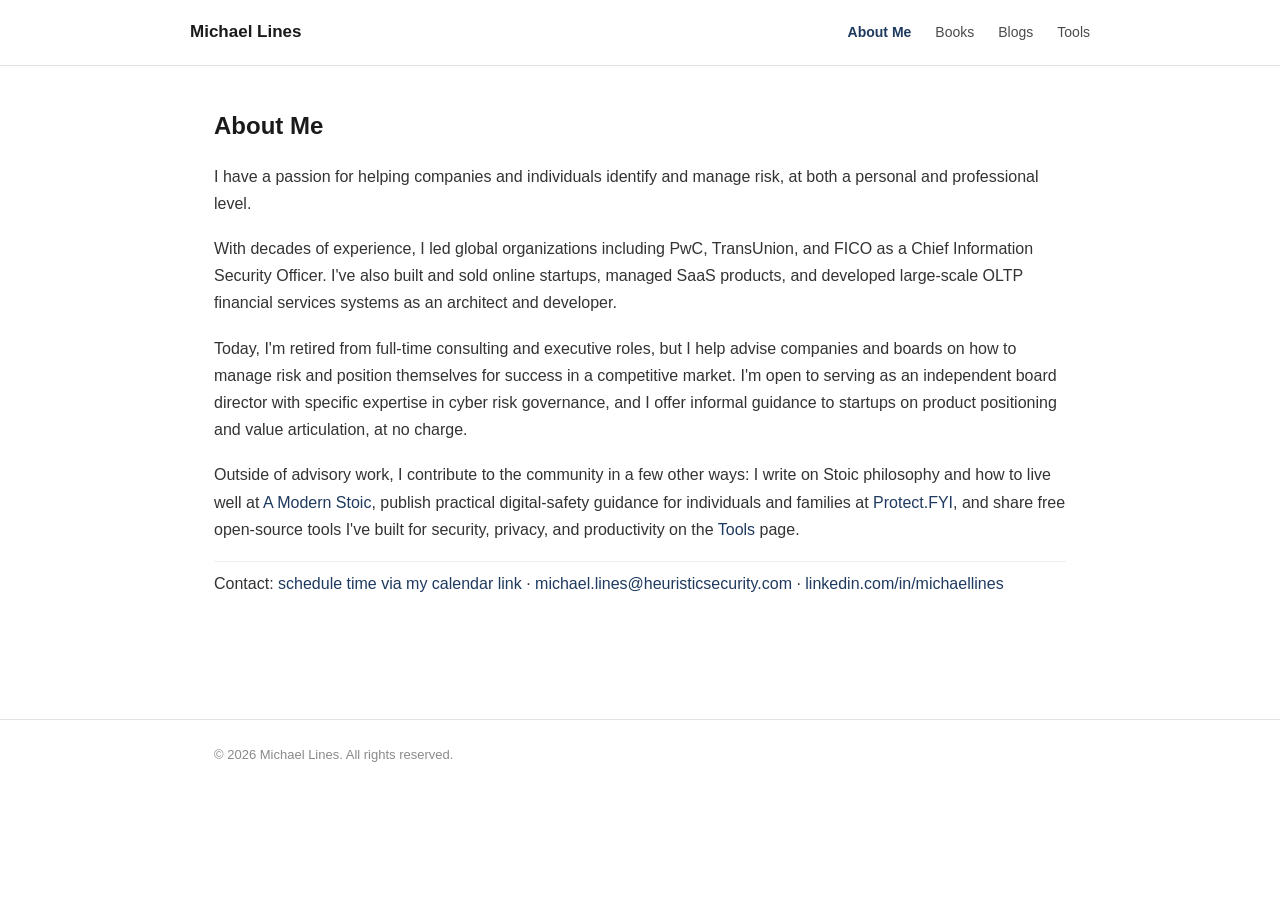
==== about.html @ 543152e7 "Add files via upload" ====
<!DOCTYPE html>
<html lang="en">
<head>
  <meta charset="UTF-8">
  <meta name="viewport" content="width=device-width, initial-scale=1.0">
  <title>About Me — Michael Lines</title>
  <meta name="description" content="Background, career, and current advisory work of Michael Lines, retired global CISO and author.">
  <link rel="stylesheet" href="css/style.css">
</head>
<body>

  <header class="toolbar">
    <div class="container toolbar-inner">
      <a class="toolbar-name" href="index.html">Michael Lines</a>
      <nav class="toolbar-nav">
        <a href="about.html" class="active">About Me</a>
        <a href="books.html">Books</a>
        <a href="blogs.html">Blogs</a>
        <a href="tools.html">Tools</a>
      </nav>
    </div>
  </header>

  <main class="container">
    <div class="page-header">
      <h1>About Me</h1>
    </div>

    <section class="bio">
      <p>I have a passion for helping companies and individuals identify and manage risk, at both a personal and professional level.</p>

      <p>With decades of experience, I led global organizations including PwC, TransUnion, and FICO as a Chief Information Security Officer. I've also built and sold online startups, managed SaaS products, and developed large-scale OLTP financial services systems as an architect and developer.</p>

      <p>Today, I'm retired from full-time consulting and executive roles, but I help advise companies and boards on how to manage risk and position themselves for success in a competitive market. I'm open to serving as an independent board director with specific expertise in cyber risk governance, and I offer informal guidance to startups on product positioning and value articulation, at no charge.</p>

      <p>Outside of advisory work, I contribute to the community in a few other ways: I write on Stoic philosophy and how to live well at <a href="blogs.html">A Modern Stoic</a>, publish practical digital-safety guidance for individuals and families at <a href="blogs.html">Protect.FYI</a>, and share free open-source tools I've built for security, privacy, and productivity on the <a href="tools.html">Tools</a> page.</p>

      <p class="bio-contact">
        Contact: <a href="https://cal.com/mikelines/meeting">schedule time via my calendar link</a>
        &middot; <a href="mailto:michael.lines@heuristicsecurity.com">michael.lines@heuristicsecurity.com</a>
        &middot; <a href="https://linkedin.com/in/michaellines">linkedin.com/in/michaellines</a>
      </p>
    </section>
  </main>

  <footer>
    <div class="container">
      &copy; 2026 Michael Lines. All rights reserved.
    </div>
  </footer>

</body>
</html>
---- css/style.css ----
/*
  michaellines.fyi — shared stylesheet
  Used by all five pages (index, about, books, blogs, tools).
  Structure:
    1. Reset & base
    2. Layout (container, toolbar, footer)
    3. Hero (landing page photo + intro)
    4. Row (repeating two-column pattern used on About/Books/Blogs/Tools)
    5. Typography helpers
*/

/* 1. Reset & base ------------------------------------------------------ */

* {
  box-sizing: border-box;
}

body {
  margin: 0;
  font-family: -apple-system, BlinkMacSystemFont, "Segoe UI", Helvetica, Arial, sans-serif;
  color: #1a1a1a;
  background: #ffffff;
  line-height: 1.7;
}

a {
  color: #1f3a5f;
  text-decoration: none;
}

a:hover {
  text-decoration: underline;
}

img {
  max-width: 100%;
  display: block;
}

/* 2. Layout -------------------------------------------------------------- */

.container {
  max-width: 900px;
  margin: 0 auto;
  padding: 0 24px;
}

.toolbar {
  border-bottom: 1px solid #e2e2e2;
}

.toolbar-inner {
  display: flex;
  align-items: center;
  justify-content: space-between;
  padding: 18px 0;
  flex-wrap: wrap;
  gap: 12px;
}

.toolbar-name {
  font-size: 17px;
  font-weight: 600;
  color: #1a1a1a;
}

.toolbar-nav {
  display: flex;
  gap: 24px;
}

.toolbar-nav a {
  font-size: 14px;
  color: #4a4a4a;
}

.toolbar-nav a.active {
  color: #1f3a5f;
  font-weight: 600;
}

footer {
  border-top: 1px solid #e2e2e2;
  margin-top: 64px;
  padding: 24px 0;
  font-size: 13px;
  color: #8a8a8a;
}

/* 3. Hero (landing page only) --------------------------------------------- */

.hero {
  display: grid;
  grid-template-columns: 180px 1fr;
  gap: 40px;
  align-items: center;
  padding: 56px 0;
}

.hero-photo {
  width: 180px;
  height: 180px;
  border-radius: 50%;
  object-fit: cover;
}

.hero-content h1 {
  font-size: 26px;
  font-weight: 600;
  margin: 0 0 12px;
}

.hero-content p {
  font-size: 17px;
  color: #4a4a4a;
  margin: 0 0 12px;
}

.hero-content p:last-child {
  margin-bottom: 0;
}

/* 4. Row (About / Books / Blogs / Tools) --------------------------------- */

.page-header {
  padding: 40px 0 8px;
}

.page-header h1 {
  font-size: 24px;
  font-weight: 600;
  margin: 0;
}

.row {
  display: grid;
  grid-template-columns: 160px 1fr;
  gap: 28px;
  align-items: center;
  padding: 32px 0;
  border-bottom: 1px solid #eeeeee;
}

.row:last-child {
  border-bottom: none;
}

.row-image {
  width: 160px;
  border-radius: 8px;
  overflow: hidden;
}

.row-image img {
  width: 100%;
  height: auto;
}

.row-eyebrow {
  font-size: 12px;
  text-transform: uppercase;
  letter-spacing: 0.04em;
  color: #9a9a9a;
  margin: 0 0 6px;
}

.row-content h2 {
  font-size: 19px;
  font-weight: 600;
  margin: 0 0 10px;
}

.row-content p {
  font-size: 15px;
  color: #4a4a4a;
  margin: 0 0 10px;
}

.row-links {
  font-size: 13px;
  color: #6a6a6a;
}

.row-links a {
  color: #1f3a5f;
}

/* About page body copy (no row image needed for the bio paragraphs) ------ */

.bio {
  padding: 8px 0 40px;
}

.bio p {
  font-size: 16px;
  color: #333333;
  margin: 0 0 18px;
}

.bio-contact {
  font-size: 14px;
  color: #6a6a6a;
  padding-top: 8px;
  border-top: 1px solid #eeeeee;
}

.bio-contact a {
  color: #1f3a5f;
}

/* 5. Small screens --------------------------------------------------------- */

@media (max-width: 620px) {
  .hero,
  .row {
    grid-template-columns: 1fr;
    text-align: left;
  }

  .hero-photo,
  .row-image {
    width: 140px;
  }

  .toolbar-nav {
    gap: 16px;
  }
}
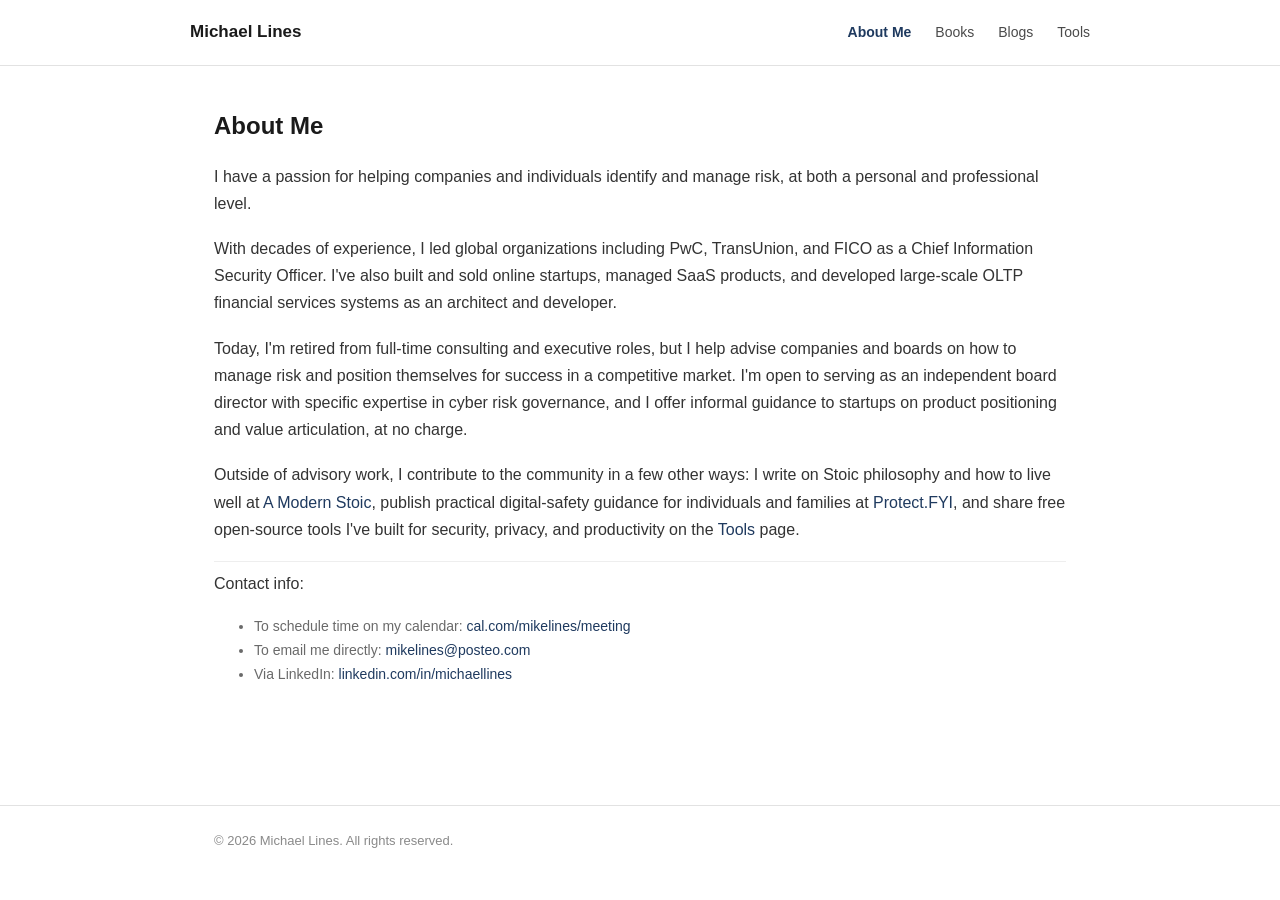
==== commit 1e8685ee: "Add files via upload" ====
--- a/about.html
+++ b/about.html
@@ -35,11 +35,14 @@
 
       <p>Outside of advisory work, I contribute to the community in a few other ways: I write on Stoic philosophy and how to live well at <a href="blogs.html">A Modern Stoic</a>, publish practical digital-safety guidance for individuals and families at <a href="blogs.html">Protect.FYI</a>, and share free open-source tools I've built for security, privacy, and productivity on the <a href="tools.html">Tools</a> page.</p>
 
-      <p class="bio-contact">
-        Contact: <a href="https://cal.com/mikelines/meeting">schedule time via my calendar link</a>
-        &middot; <a href="mailto:michael.lines@heuristicsecurity.com">michael.lines@heuristicsecurity.com</a>
-        &middot; <a href="https://linkedin.com/in/michaellines">linkedin.com/in/michaellines</a>
-      </p>
+      <div class="bio-contact">
+        <p>Contact info:</p>
+        <ul>
+          <li>To schedule time on my calendar: <a href="https://cal.com/mikelines/meeting">cal.com/mikelines/meeting</a></li>
+          <li>To email me directly: <a href="mailto:mikelines@posteo.com">mikelines@posteo.com</a></li>
+          <li>Via LinkedIn: <a href="https://linkedin.com/in/michaellines">linkedin.com/in/michaellines</a></li>
+        </ul>
+      </div>
     </section>
   </main>
 
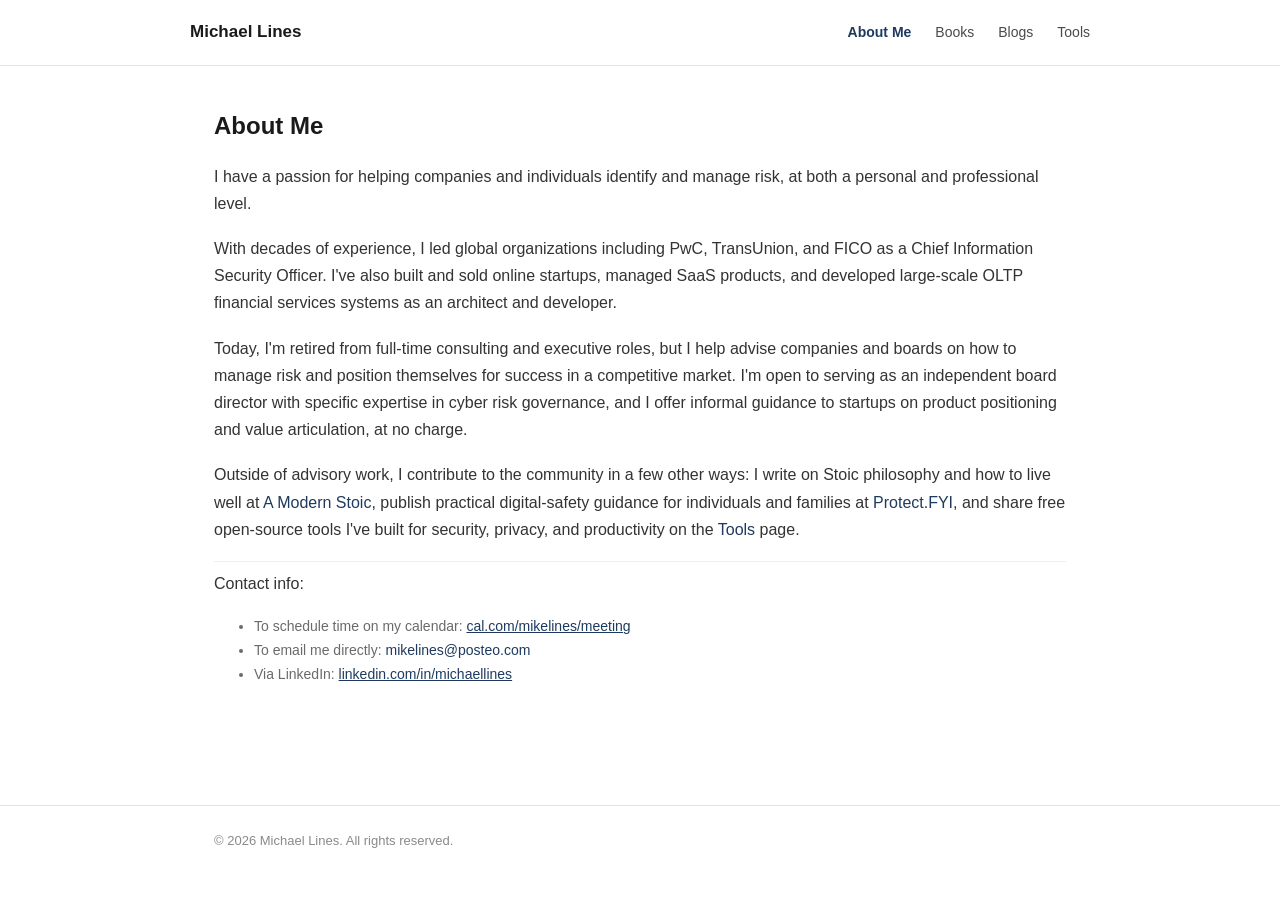
==== commit d700f56b: "Add underlines to contact links in about.html" ====
--- a/about.html
+++ b/about.html
@@ -38,9 +38,9 @@
       <div class="bio-contact">
         <p>Contact info:</p>
         <ul>
-          <li>To schedule time on my calendar: <a href="https://cal.com/mikelines/meeting">cal.com/mikelines/meeting</a></li>
-          <li>To email me directly: <a href="mailto:mikelines@posteo.com">mikelines@posteo.com</a></li>
-          <li>Via LinkedIn: <a href="https://linkedin.com/in/michaellines">linkedin.com/in/michaellines</a></li>
+          <li>To schedule time on my calendar: <a href="https://cal.com/mikelines/meeting"><u>cal.com/mikelines/meeting</a></u></li>
+          <li>To email me directly: <a href="mailto:mikelines@posteo.com"><u></u>mikelines@posteo.com</a></u></li>
+          <li>Via LinkedIn: <a href="https://linkedin.com/in/michaellines"><u>linkedin.com/in/michaellines</a></u></li>
         </ul>
       </div>
     </section>
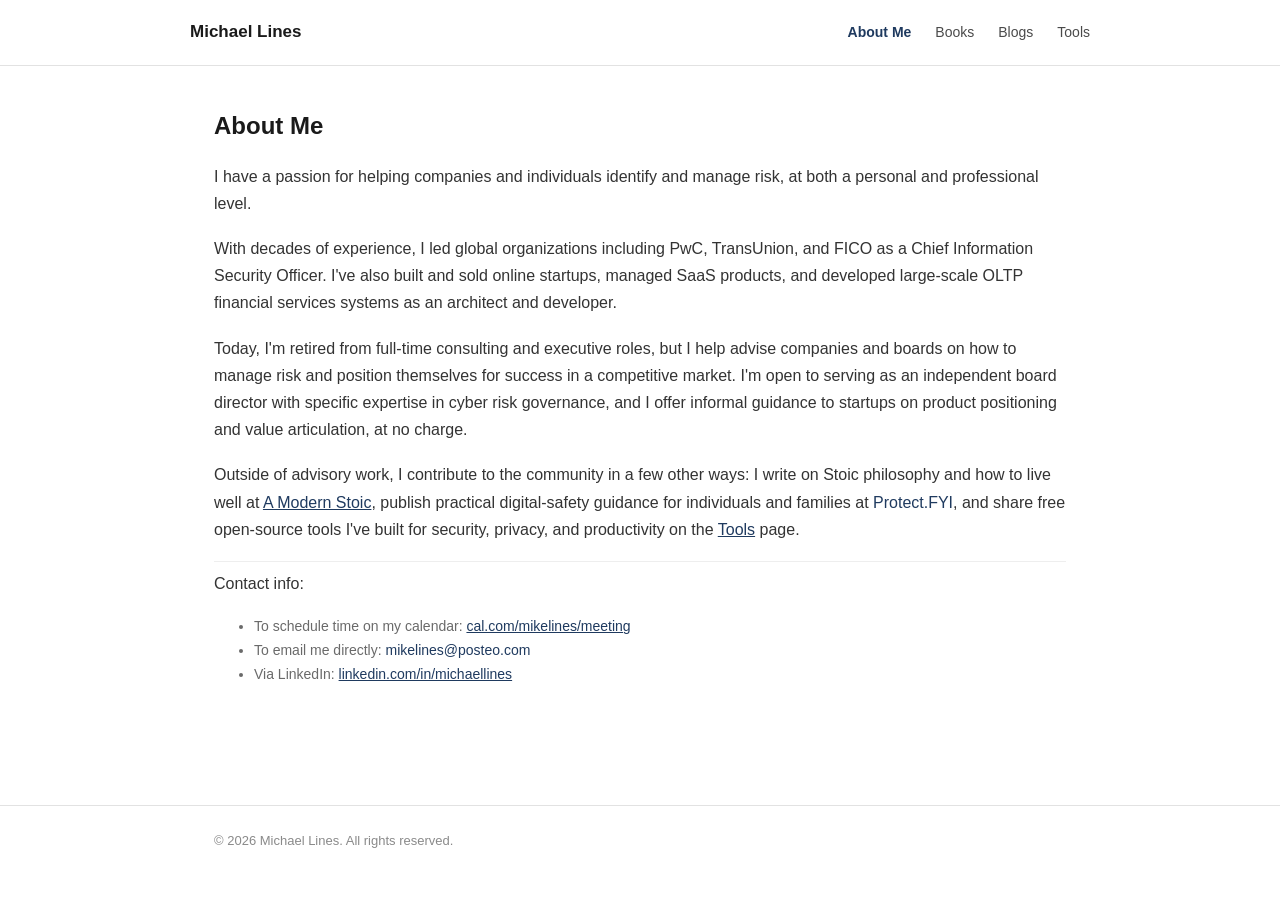
==== commit f76fef00: "Enhance community contribution section with underlined links Updated links in the community contribu" ====
--- a/about.html
+++ b/about.html
@@ -33,7 +33,7 @@
 
       <p>Today, I'm retired from full-time consulting and executive roles, but I help advise companies and boards on how to manage risk and position themselves for success in a competitive market. I'm open to serving as an independent board director with specific expertise in cyber risk governance, and I offer informal guidance to startups on product positioning and value articulation, at no charge.</p>
 
-      <p>Outside of advisory work, I contribute to the community in a few other ways: I write on Stoic philosophy and how to live well at <a href="blogs.html">A Modern Stoic</a>, publish practical digital-safety guidance for individuals and families at <a href="blogs.html">Protect.FYI</a>, and share free open-source tools I've built for security, privacy, and productivity on the <a href="tools.html">Tools</a> page.</p>
+      <p>Outside of advisory work, I contribute to the community in a few other ways: I write on Stoic philosophy and how to live well at <a href="blogs.html"><u>A Modern Stoic</a></u>, publish practical digital-safety guidance for individuals and families at <a href="blogs.html"><u></u>Protect.FYI</a></u>, and share free open-source tools I've built for security, privacy, and productivity on the <a href="tools.html"><u>Tools</a></u> page.</p>
 
       <div class="bio-contact">
         <p>Contact info:</p>
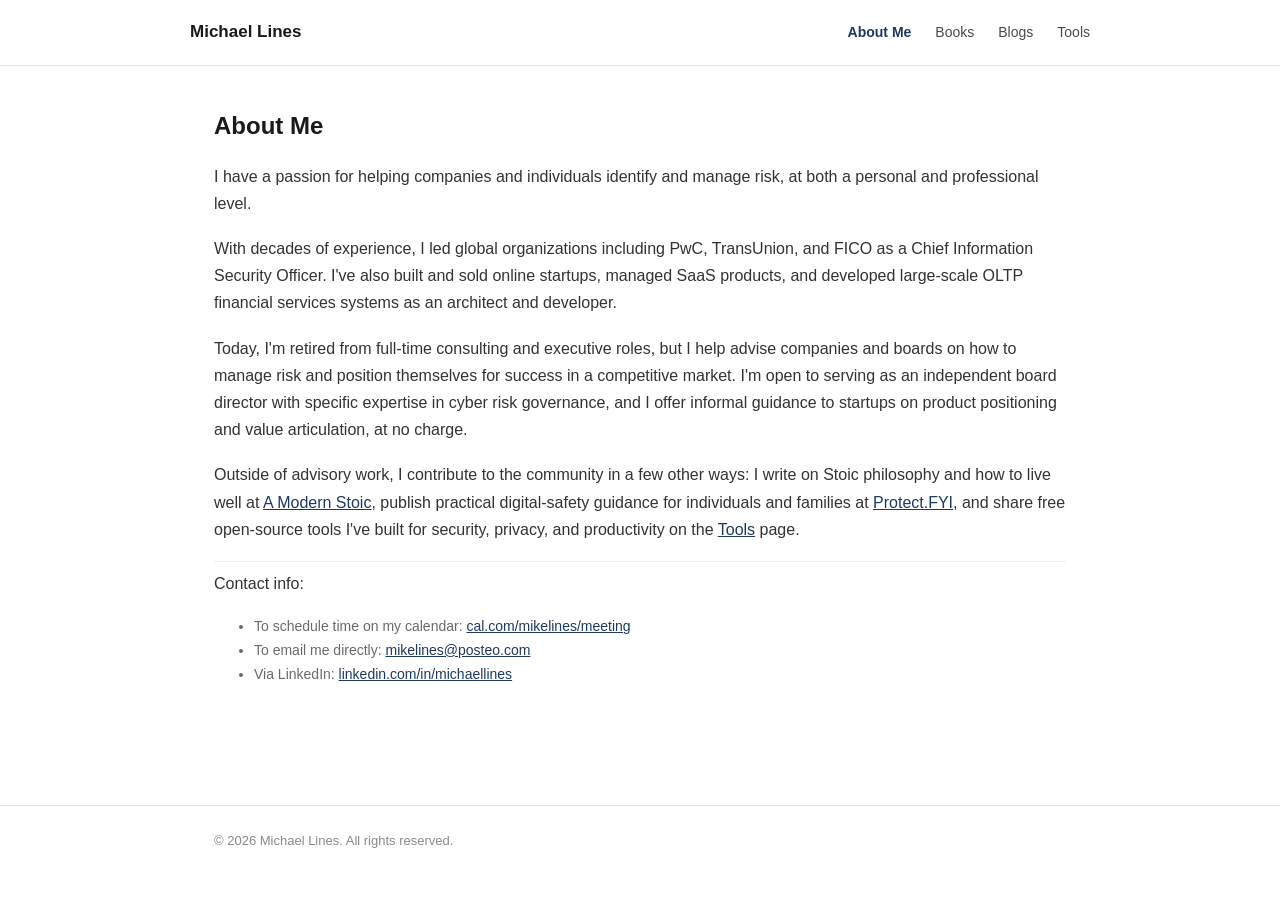
==== commit f41cfd4e: "Fix HTML formatting in about.html" ====
--- a/about.html
+++ b/about.html
@@ -33,13 +33,13 @@
 
       <p>Today, I'm retired from full-time consulting and executive roles, but I help advise companies and boards on how to manage risk and position themselves for success in a competitive market. I'm open to serving as an independent board director with specific expertise in cyber risk governance, and I offer informal guidance to startups on product positioning and value articulation, at no charge.</p>
 
-      <p>Outside of advisory work, I contribute to the community in a few other ways: I write on Stoic philosophy and how to live well at <a href="blogs.html"><u>A Modern Stoic</a></u>, publish practical digital-safety guidance for individuals and families at <a href="blogs.html"><u></u>Protect.FYI</a></u>, and share free open-source tools I've built for security, privacy, and productivity on the <a href="tools.html"><u>Tools</a></u> page.</p>
+      <p>Outside of advisory work, I contribute to the community in a few other ways: I write on Stoic philosophy and how to live well at <a href="blogs.html"><u>A Modern Stoic</a></u>, publish practical digital-safety guidance for individuals and families at <a href="blogs.html"><u>Protect.FYI</a></u>, and share free open-source tools I've built for security, privacy, and productivity on the <a href="tools.html"><u>Tools</a></u> page.</p>
 
       <div class="bio-contact">
         <p>Contact info:</p>
         <ul>
           <li>To schedule time on my calendar: <a href="https://cal.com/mikelines/meeting"><u>cal.com/mikelines/meeting</a></u></li>
-          <li>To email me directly: <a href="mailto:mikelines@posteo.com"><u></u>mikelines@posteo.com</a></u></li>
+          <li>To email me directly: <a href="mailto:mikelines@posteo.com"><u>mikelines@posteo.com</a></u></li>
           <li>Via LinkedIn: <a href="https://linkedin.com/in/michaellines"><u>linkedin.com/in/michaellines</a></u></li>
         </ul>
       </div>
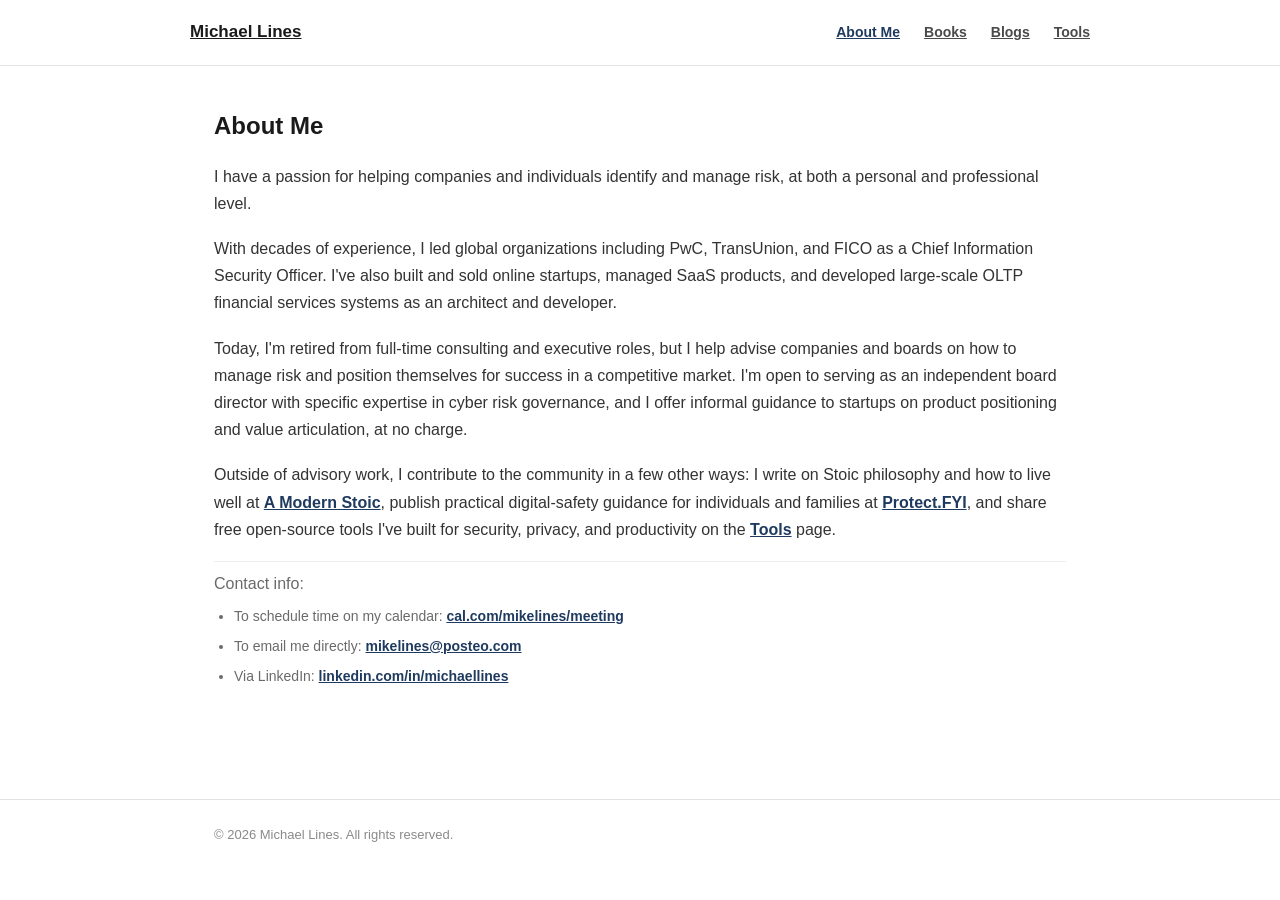
==== commit 1e05239c: "Add files via upload" ====
--- a/about.html
+++ b/about.html
@@ -11,12 +11,12 @@
 
   <header class="toolbar">
     <div class="container toolbar-inner">
-      <a class="toolbar-name" href="index.html">Michael Lines</a>
+      <a class="toolbar-name" href="index.html"><u><b>Michael Lines</b></u></a>
       <nav class="toolbar-nav">
-        <a href="about.html" class="active">About Me</a>
-        <a href="books.html">Books</a>
-        <a href="blogs.html">Blogs</a>
-        <a href="tools.html">Tools</a>
+        <a href="about.html" class="active"><u><b>About Me</b></u></a>
+        <a href="books.html"><u><b>Books</b></u></a>
+        <a href="blogs.html"><u><b>Blogs</b></u></a>
+        <a href="tools.html"><u><b>Tools</b></u></a>
       </nav>
     </div>
   </header>
@@ -33,14 +33,14 @@
 
       <p>Today, I'm retired from full-time consulting and executive roles, but I help advise companies and boards on how to manage risk and position themselves for success in a competitive market. I'm open to serving as an independent board director with specific expertise in cyber risk governance, and I offer informal guidance to startups on product positioning and value articulation, at no charge.</p>
 
-      <p>Outside of advisory work, I contribute to the community in a few other ways: I write on Stoic philosophy and how to live well at <a href="blogs.html"><u>A Modern Stoic</a></u>, publish practical digital-safety guidance for individuals and families at <a href="blogs.html"><u>Protect.FYI</a></u>, and share free open-source tools I've built for security, privacy, and productivity on the <a href="tools.html"><u>Tools</a></u> page.</p>
+      <p>Outside of advisory work, I contribute to the community in a few other ways: I write on Stoic philosophy and how to live well at <a href="blogs.html"><u><b>A Modern Stoic</b></u></a>, publish practical digital-safety guidance for individuals and families at <a href="blogs.html"><u><b>Protect.FYI</b></u></a>, and share free open-source tools I've built for security, privacy, and productivity on the <a href="tools.html"><u><b>Tools</b></u></a> page.</p>
 
       <div class="bio-contact">
         <p>Contact info:</p>
         <ul>
-          <li>To schedule time on my calendar: <a href="https://cal.com/mikelines/meeting"><u>cal.com/mikelines/meeting</a></u></li>
-          <li>To email me directly: <a href="mailto:mikelines@posteo.com"><u>mikelines@posteo.com</a></u></li>
-          <li>Via LinkedIn: <a href="https://linkedin.com/in/michaellines"><u>linkedin.com/in/michaellines</a></u></li>
+          <li>To schedule time on my calendar: <a href="https://cal.com/mikelines/meeting"><u><b>cal.com/mikelines/meeting</b></u></a></li>
+          <li>To email me directly: <a href="mailto:mikelines@posteo.com"><u><b>mikelines@posteo.com</b></u></a></li>
+          <li>Via LinkedIn: <a href="https://linkedin.com/in/michaellines"><u><b>linkedin.com/in/michaellines</b></u></a></li>
         </ul>
       </div>
     </section>
--- a/css/style.css
+++ b/css/style.css
@@ -28,10 +28,6 @@
   text-decoration: none;
 }
 
-a:hover {
-  text-decoration: underline;
-}
-
 img {
   max-width: 100%;
   display: block;
@@ -76,7 +72,6 @@
 
 .toolbar-nav a.active {
   color: #1f3a5f;
-  font-weight: 600;
 }
 
 footer {
@@ -204,6 +199,20 @@
   border-top: 1px solid #eeeeee;
 }
 
+.bio-contact p {
+  margin: 0 0 8px;
+  color: #6a6a6a;
+}
+
+.bio-contact ul {
+  margin: 0;
+  padding-left: 20px;
+}
+
+.bio-contact li {
+  margin-bottom: 6px;
+}
+
 .bio-contact a {
   color: #1f3a5f;
 }
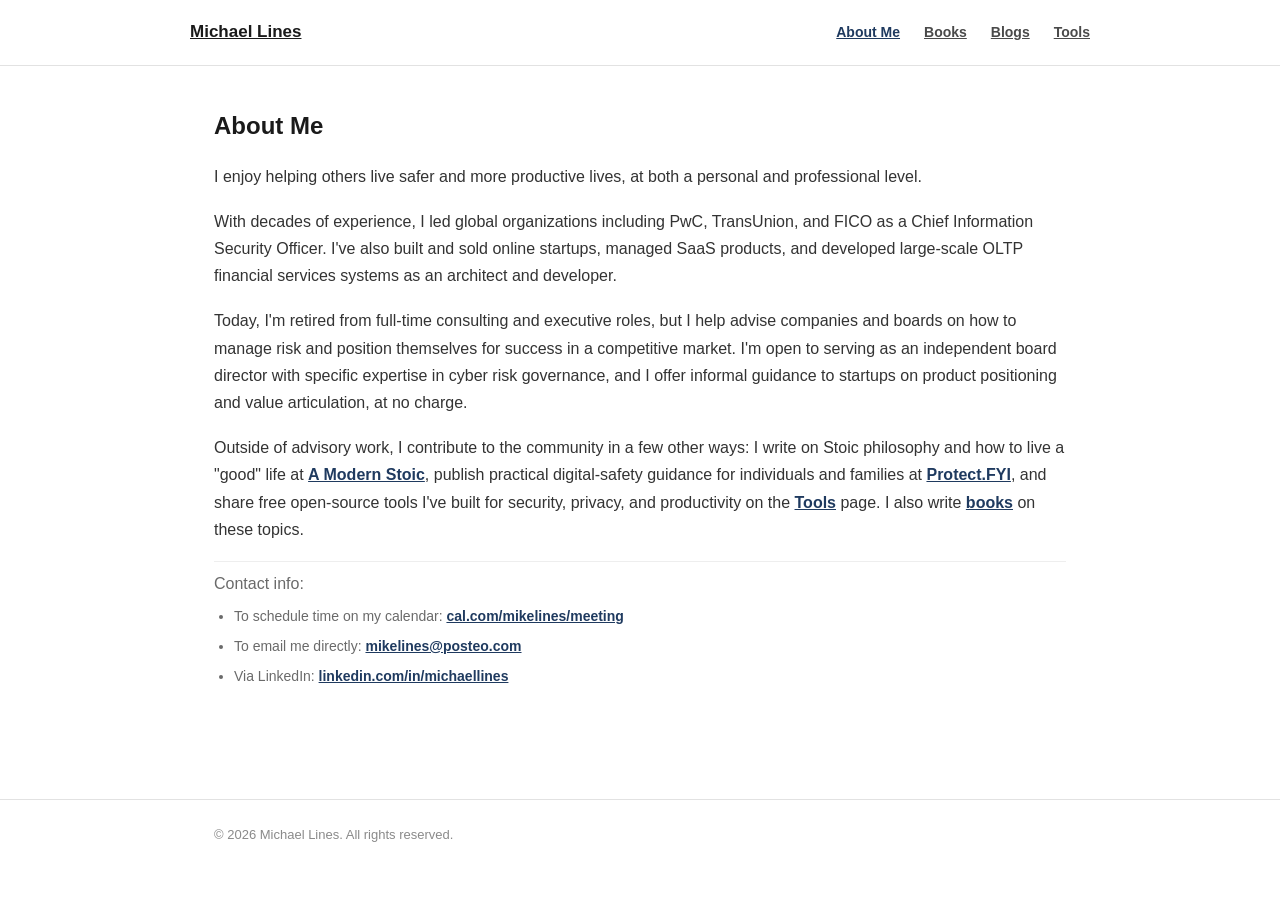
==== commit e32e313c: "Revise bio text for clarity and positivity Updated the bio section to reflect a more positive outloo" ====
--- a/about.html
+++ b/about.html
@@ -27,13 +27,13 @@
     </div>
 
     <section class="bio">
-      <p>I have a passion for helping companies and individuals identify and manage risk, at both a personal and professional level.</p>
+      <p>I enjoy helping others live safer and more productive lives, at both a personal and professional level.</p>
 
       <p>With decades of experience, I led global organizations including PwC, TransUnion, and FICO as a Chief Information Security Officer. I've also built and sold online startups, managed SaaS products, and developed large-scale OLTP financial services systems as an architect and developer.</p>
 
       <p>Today, I'm retired from full-time consulting and executive roles, but I help advise companies and boards on how to manage risk and position themselves for success in a competitive market. I'm open to serving as an independent board director with specific expertise in cyber risk governance, and I offer informal guidance to startups on product positioning and value articulation, at no charge.</p>
 
-      <p>Outside of advisory work, I contribute to the community in a few other ways: I write on Stoic philosophy and how to live well at <a href="blogs.html"><u><b>A Modern Stoic</b></u></a>, publish practical digital-safety guidance for individuals and families at <a href="blogs.html"><u><b>Protect.FYI</b></u></a>, and share free open-source tools I've built for security, privacy, and productivity on the <a href="tools.html"><u><b>Tools</b></u></a> page.</p>
+      <p>Outside of advisory work, I contribute to the community in a few other ways: I write on Stoic philosophy and how to live a "good" life at <a href="blogs.html"><u><b>A Modern Stoic</b></u></a>, publish practical digital-safety guidance for individuals and families at <a href="blogs.html"><u><b>Protect.FYI</b></u></a>, and share free open-source tools I've built for security, privacy, and productivity on the <a href="tools.html"><u><b>Tools</b></u></a> page. I also write <a href="books.html"><u><b>books</b></u></a> on these topics.</p>
 
       <div class="bio-contact">
         <p>Contact info:</p>
@@ -52,5 +52,21 @@
     </div>
   </footer>
 
+
+<!-- Default Statcounter code for My Portfolio Website https://michaellines.fyi
+-->
+<script type="text/javascript">
+var sc_project=13340853; 
+var sc_invisible=1; 
+var sc_security="632c5015"; 
+</script>
+<script type="text/javascript"
+src="https://www.statcounter.com/counter/counter.js" async></script>
+<noscript><div class="statcounter"><a title="Web Analytics Made Easy -
+Statcounter" href="https://statcounter.com/" target="_blank"><img
+class="statcounter" src="https://c.statcounter.com/13340853/0/632c5015/1/"
+alt="Web Analytics Made Easy - Statcounter"
+referrerPolicy="no-referrer-when-downgrade"></a></div></noscript>
+<!-- End of Statcounter Code -->
 </body>
 </html>
